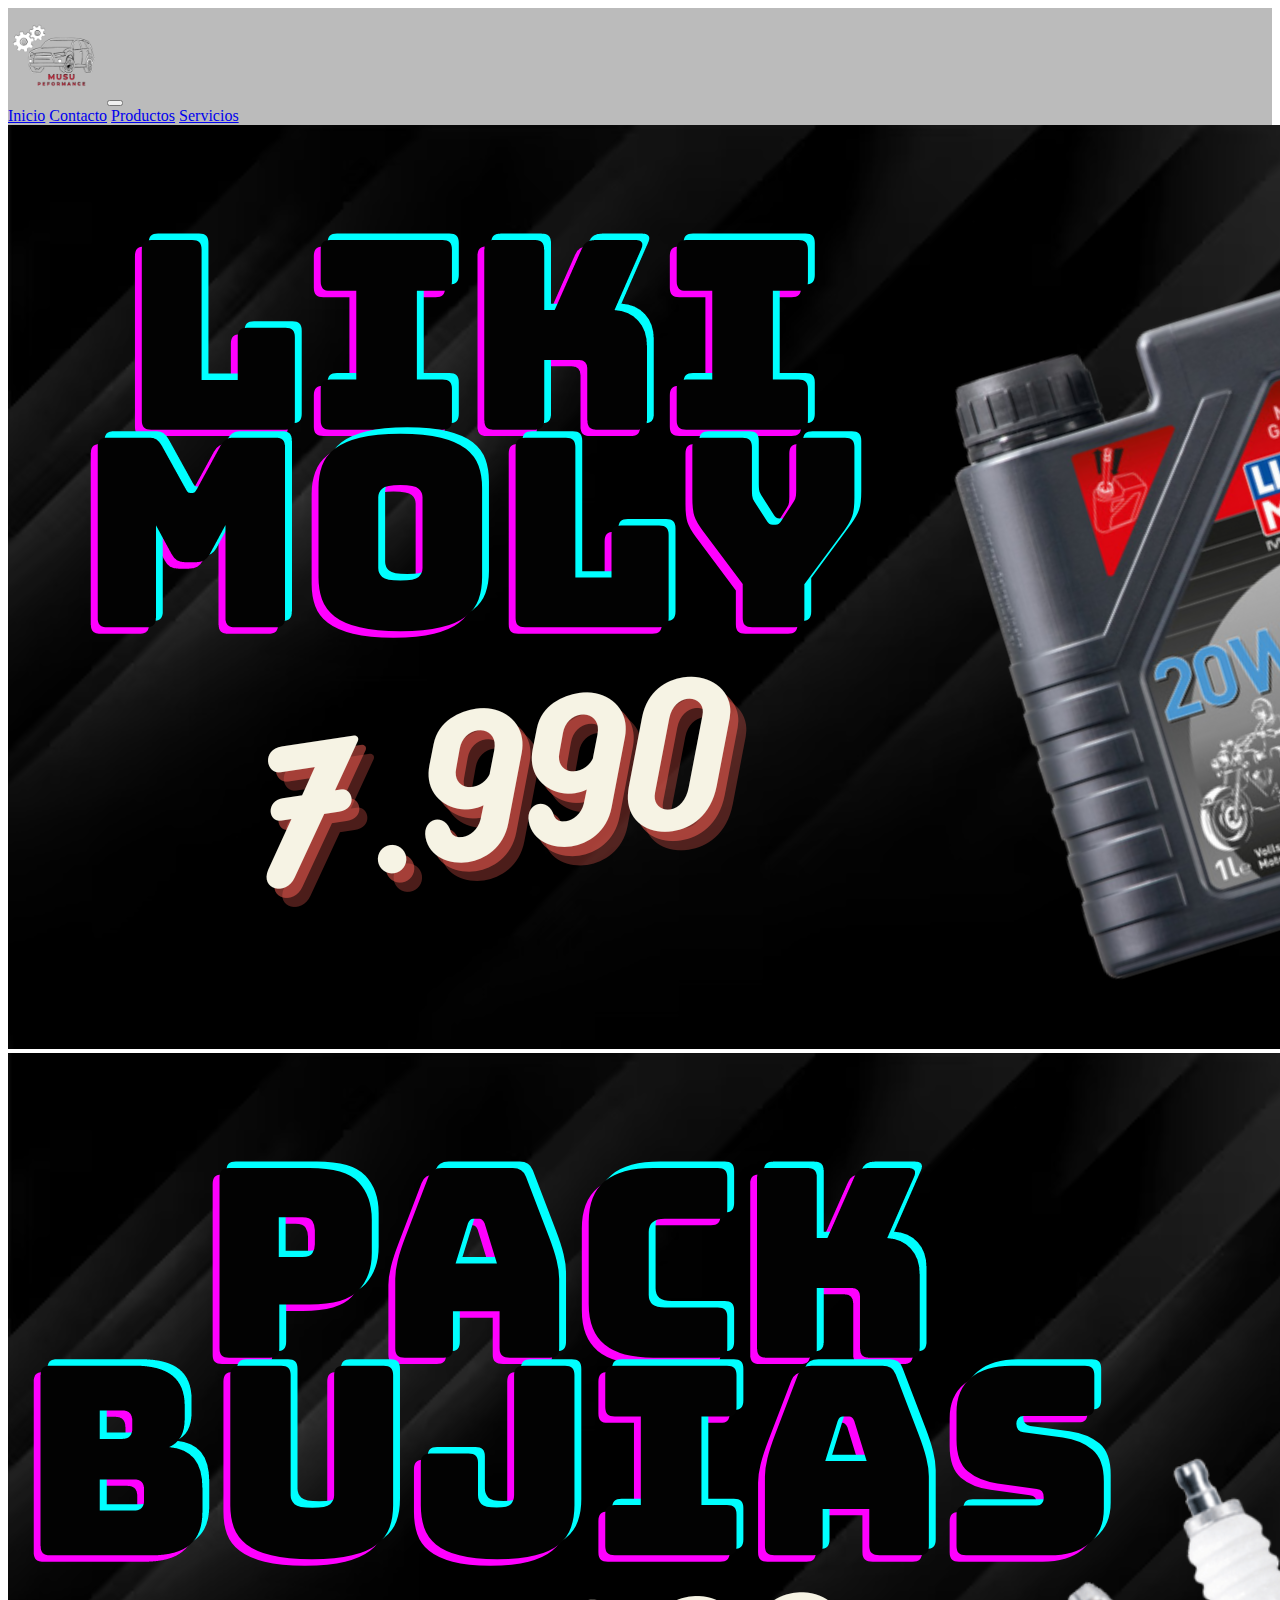
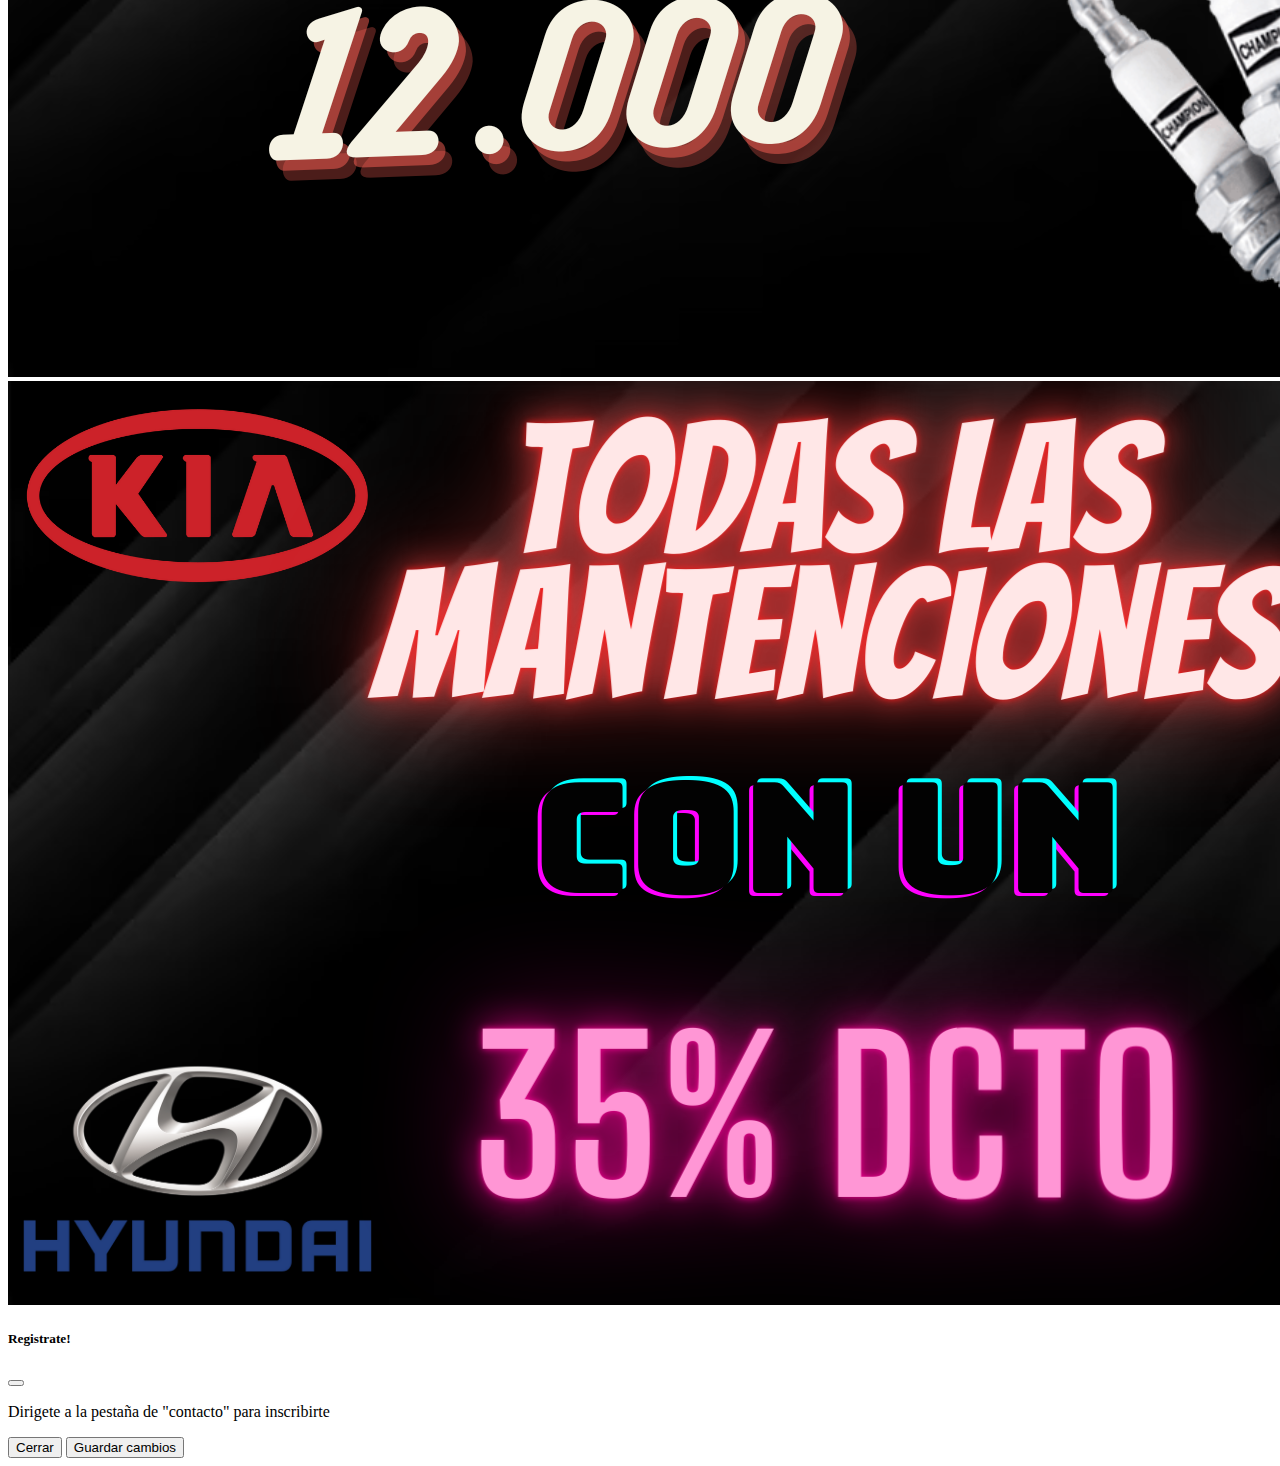
==== index.html @ af934499 "final" ====
<!DOCTYPE html>
<html lang="en">
<head>
    <meta charset="UTF-8">
    <meta http-equiv="X-UA-Compatible" content="IE=edge">
    <meta name="viewport" content="width=device-width, initial-scale=1.0">
    <title>MusuPeformanceWeb</title>
    <link rel="stylesheet" href="estilos.css">
    <link href="https://cdn.jsdelivr.net/npm/bootstrap@5.3.0-alpha2/dist/css/bootstrap.min.css" rel="stylesheet"integrity="sha384-aFq/bzH65dt+w6FI2ooMVUpc+21e0SRygnTpmBvdBgSdnuTN7QbdgL+OapgHtvPp" crossorigin="anonymous">
    <link rel="shortcut icon" href="imagenes/ato.png" type="image/x-icon">
</head>
<body>
    <nav class="navbar navbar-expand-lg" style="background-color: #bbbbbb;">
        <div class="container-fluid">
          <a class="navbar-brand" href="index.html"><img src="imagenes/logo.png" alt="logo" width="95px" height="95px"></a>
          <button class="navbar-toggler" type="button" data-bs-toggle="collapse" data-bs-target="#navbarNavAltMarkup" aria-controls="navbarNavAltMarkup" aria-expanded="false" aria-label="Toggle navigation">
            <span class="navbar-toggler-icon"></span>
          </button>
          <div class="collapse navbar-collapse" id="navbarNavAltMarkup">
            <div class="navbar-nav">
              <a class="nav-link active" aria-current="page" href="index.html">Inicio</a>
              <a class="nav-link" href="contacto.html">Contacto</a>
              <a class="nav-link" href="productos.html">Productos</a>
              <a class="nav-link" href="servicios.html">Servicios</a>
            </div>
          </div>
        </div>
    </nav>
    <div id="carouselExampleSlidesOnly" class="carousel slide" data-bs-ride="carousel">
        <div class="carousel-inner">
          <div class="carousel-item active">
            <img src="imagenes/liqui moly.png" class="d-block w-100" alt="OF1">
          </div>
          <div class="carousel-item">
            <img src="imagenes/bujias.png" class="d-block w-100" alt="OF2">
          </div>
          <div class="carousel-item">
            <img src="imagenes/mnt.png" class="d-block w-100" alt="OF3">
          </div>
        </div>
      </div>

      <div class="modal" tabindex="-1">
        <div class="modal-dialog">
          <div class="modal-content">
            <div class="modal-header">
              <h5 class="modal-title">Registrate!</h5>
              <button type="button" class="btn-close" data-bs-dismiss="modal" aria-label="Close"></button>
            </div>
            <div class="modal-body">
              <p>Dirigete a la pestaña de "contacto" para inscribirte</p>
            </div>
            <div class="modal-footer">
              <button type="button" class="btn btn-secondary" data-bs-dismiss="modal">Cerrar</button>
              <button type="button" class="btn btn-primary">Guardar cambios</button>
            </div>
          </div>
        </div>
      </div>
      

        


    


    
    
    
    
    
    
    
    
    
    
    
    
      <script src="https://cdn.jsdelivr.net/npm/@popperjs/core@2.11.2/dist/umd/popper.min.js" integrity="sha384-q9CRHqZndzlxGLOj+xrdLDJa9ittGte1NksRmgJKeCV9DrM7Kz868XYqsKWPpAmn" crossorigin="anonymous"></script>
      <script src="https://cdn.jsdelivr.net/npm/bootstrap@5.1.3/dist/js/bootstrap.min.js" integrity="sha384-QJHtvGhmr9XOIpI6YVutG+2QOK9T+ZnN4kzFN1RtK3zEFEIsxhlmWl5/YESvpZ13" crossorigin="anonymous"></script>
    
</body>
</html>
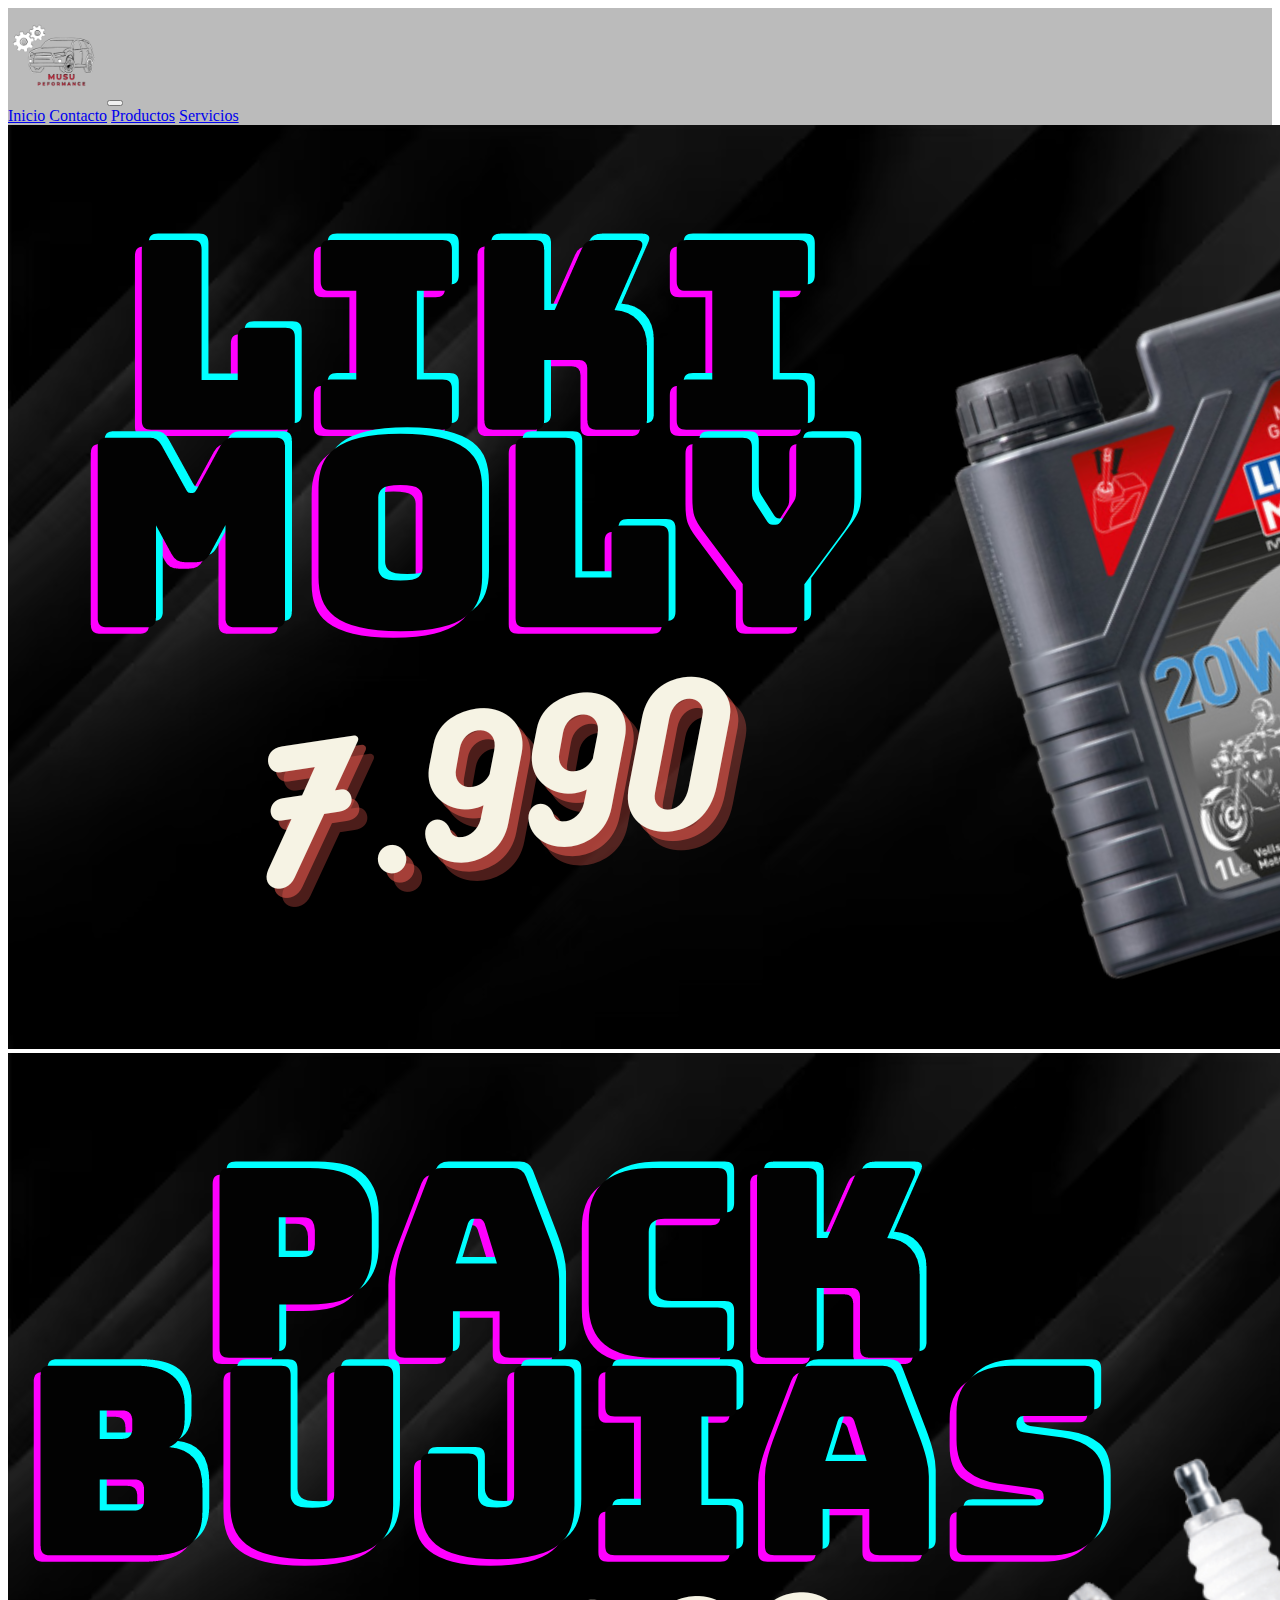
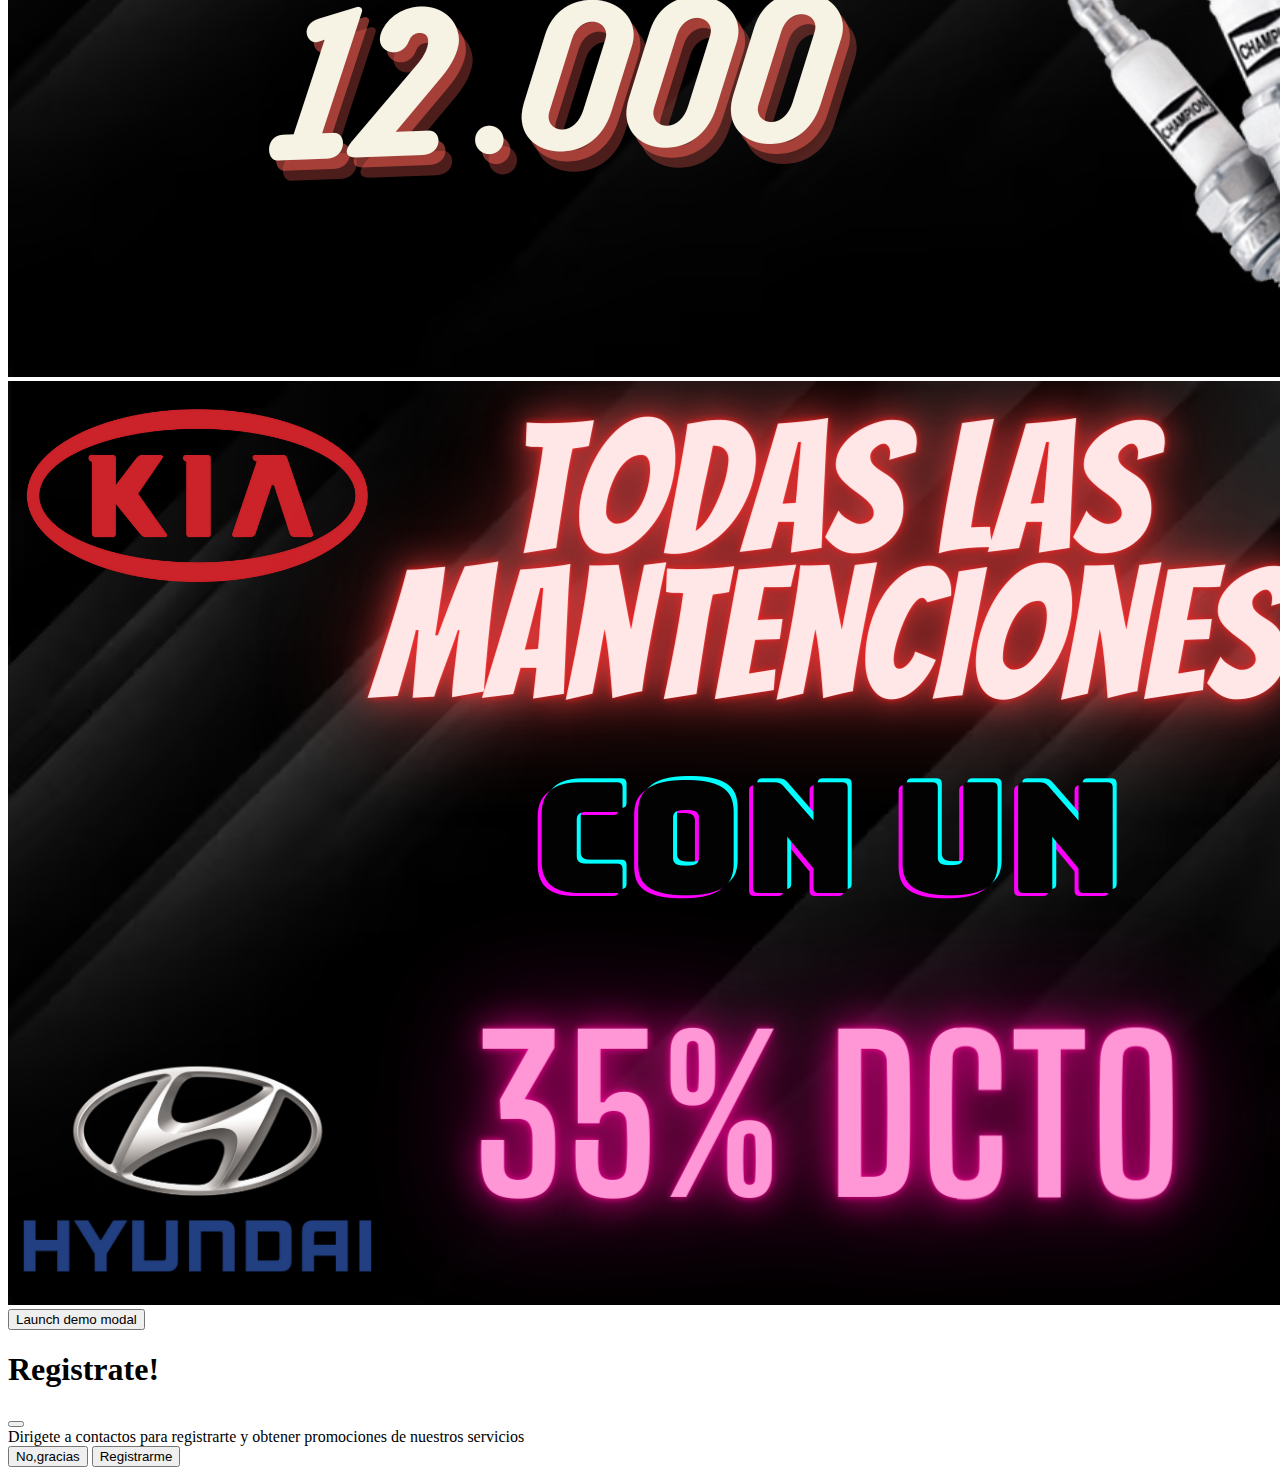
==== commit 46427f94: "carga desde duoc" ====
--- a/index.html
+++ b/index.html
@@ -40,19 +40,32 @@
         </div>
       </div>
 
-      <div class="modal" tabindex="-1">
-        <div class="modal-dialog">
-          <div class="modal-content">
-            <div class="modal-header">
-              <h5 class="modal-title">Registrate!</h5>
-              <button type="button" class="btn-close" data-bs-dismiss="modal" aria-label="Close"></button>
-            </div>
-            <div class="modal-body">
-              <p>Dirigete a la pestaña de "contacto" para inscribirte</p>
-            </div>
-            <div class="modal-footer">
-              <button type="button" class="btn btn-secondary" data-bs-dismiss="modal">Cerrar</button>
-              <button type="button" class="btn btn-primary">Guardar cambios</button>
+      <div class="container">
+        <div class="row">
+          <div class="col">
+            <button type="button" class="btn btn-primary" data-bs-toggle="modal" data-bs-target="#exampleModal">
+              Launch demo modal
+            </button>
+            
+            <!-- Modal -->
+            <div class="modal fade" id="exampleModal" tabindex="-1" aria-labelledby="exampleModalLabel" aria-hidden="true">
+              <div class="modal-dialog">
+                <div class="modal-content">
+                  <div class="modal-header">
+                    <h1 class="modal-title fs-5" id="exampleModalLabel">Registrate!</h1>
+                    <button type="button" class="btn-close" data-bs-dismiss="modal" aria-label="Close"></button>
+                  </div>
+                  <div class="modal-body">
+                    Dirigete a contactos para registrarte y obtener promociones de nuestros servicios
+                  
+                  </div>
+                  <div class="modal-footer">
+                    <button type="button" class="btn btn-secondary" data-bs-dismiss="modal">No,gracias</button>
+                    <a href="contacto.html"><button type="button" class="btn btn-primary">Registrarme</button></a>
+                    
+                  </div>
+                </div>
+              </div>
             </div>
           </div>
         </div>
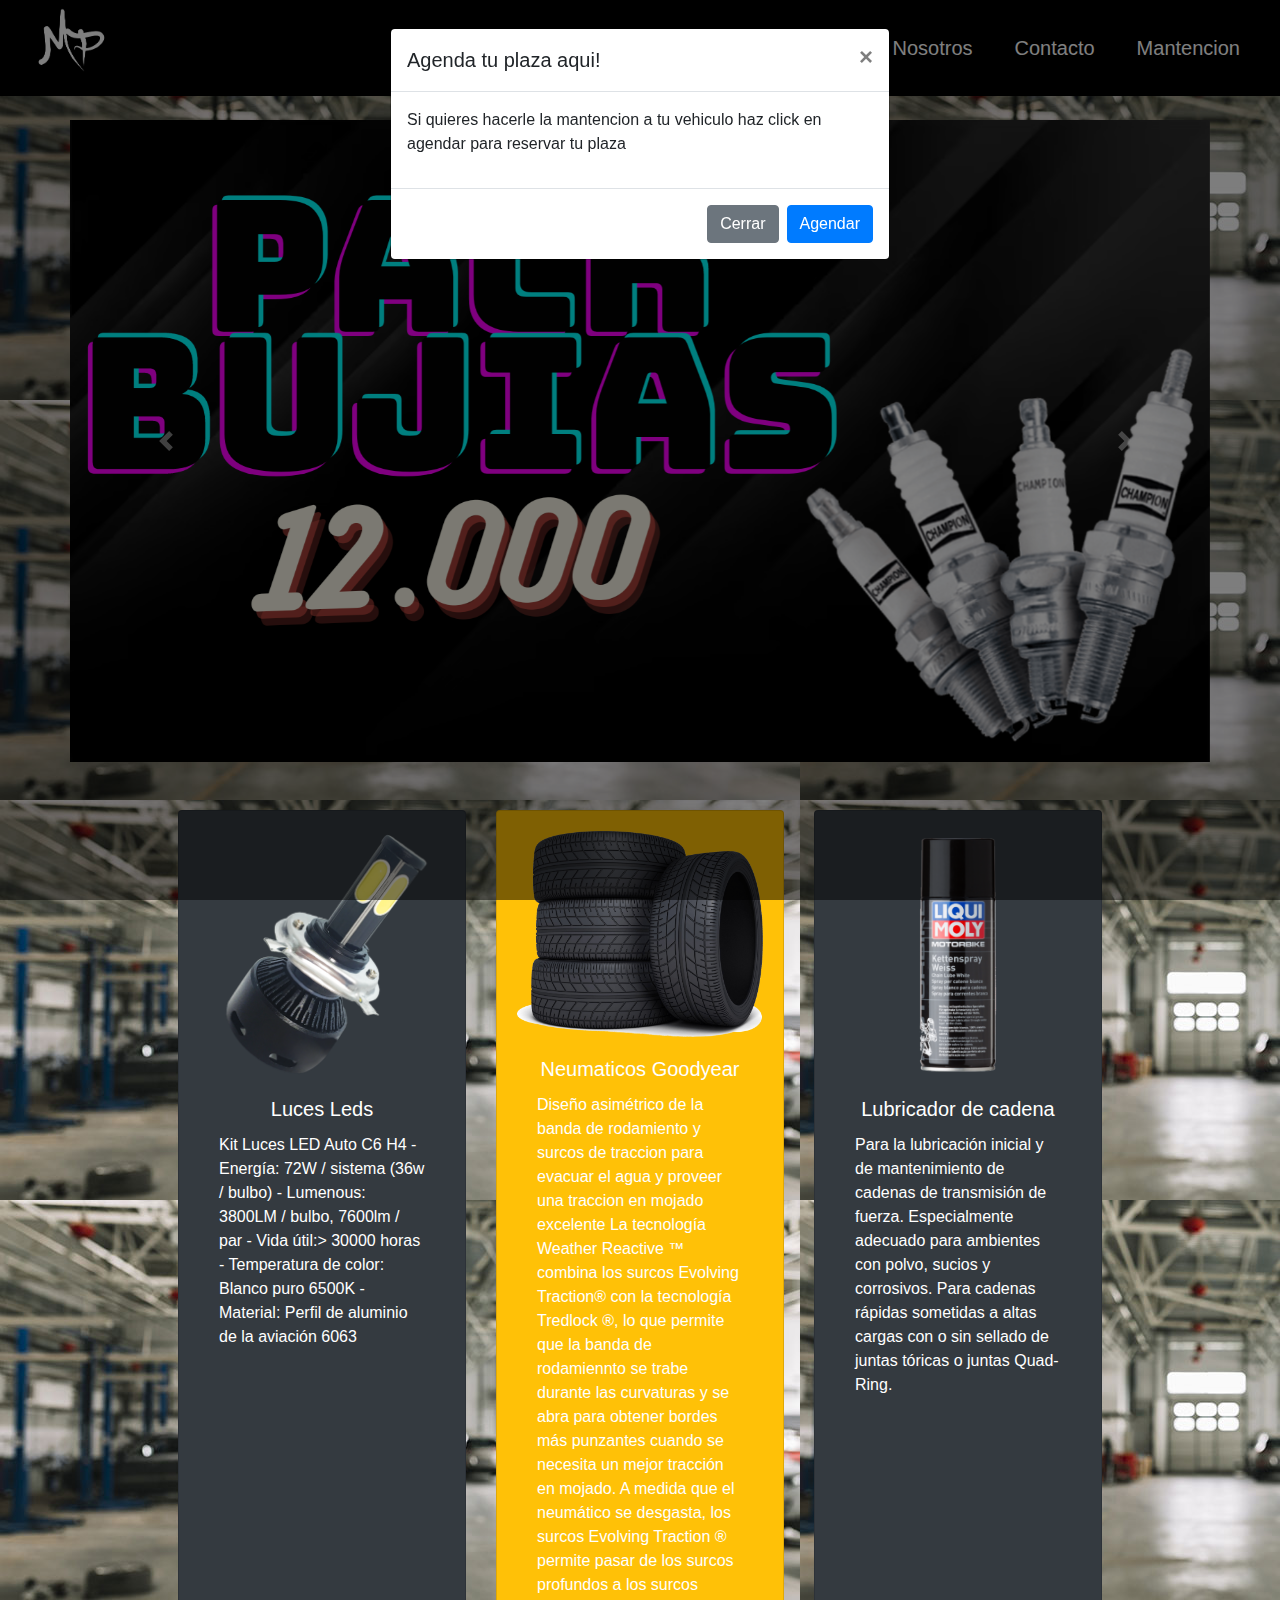
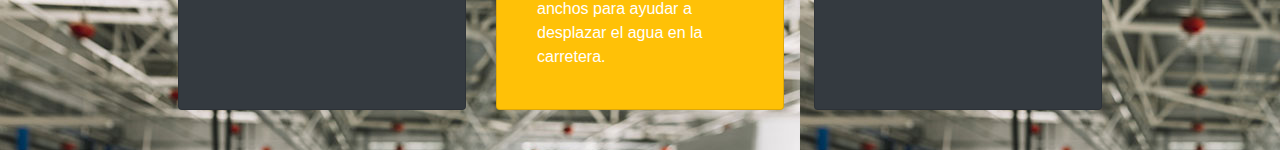
==== commit 31182d2a: "Actualizacion" ====
--- a/index.html
+++ b/index.html
@@ -1,97 +1,165 @@
 <!DOCTYPE html>
 <html lang="en">
 <head>
-    <meta charset="UTF-8">
-    <meta http-equiv="X-UA-Compatible" content="IE=edge">
-    <meta name="viewport" content="width=device-width, initial-scale=1.0">
-    <title>MusuPeformanceWeb</title>
-    <link rel="stylesheet" href="estilos.css">
-    <link href="https://cdn.jsdelivr.net/npm/bootstrap@5.3.0-alpha2/dist/css/bootstrap.min.css" rel="stylesheet"integrity="sha384-aFq/bzH65dt+w6FI2ooMVUpc+21e0SRygnTpmBvdBgSdnuTN7QbdgL+OapgHtvPp" crossorigin="anonymous">
-    <link rel="shortcut icon" href="imagenes/ato.png" type="image/x-icon">
+  <meta charset="UTF-8">
+  <meta http-equiv="X-UA-Compatible" content="IE=edge">
+  <meta name="viewport" content="width=device-width, initial-scale=1.0">
+  <link rel="stylesheet" href="https://cdn.jsdelivr.net/npm/bootstrap@4.3.1/dist/css/bootstrap.min.css">
+  <link rel="stylesheet" href="style.css">
+  <title>Musu Peformance</title>
 </head>
 <body>
-    <nav class="navbar navbar-expand-lg" style="background-color: #bbbbbb;">
-        <div class="container-fluid">
-          <a class="navbar-brand" href="index.html"><img src="imagenes/logo.png" alt="logo" width="95px" height="95px"></a>
-          <button class="navbar-toggler" type="button" data-bs-toggle="collapse" data-bs-target="#navbarNavAltMarkup" aria-controls="navbarNavAltMarkup" aria-expanded="false" aria-label="Toggle navigation">
-            <span class="navbar-toggler-icon"></span>
+
+  <nav class=" navbar">
+    <label for="" class="brand">
+        <a href="index.html"><img src="imagenes/generatedtext (1).png" alt="logo" width="90px"></a>
+    </label>
+    <ul class="nav nav-pills nav-fill p-2">
+        
+        <li class="nav-item">
+            <a class="nav-link" href="index.html">Inicio</a>
+        </li>
+        <li class="nav-item">
+            <a class="nav-link" href="productos.html">Productos</a>
+        </li>
+        <li class="nav-item">
+            <a class="nav-link" href="Nosotros.html">Sobre Nosotros</a>
+        </li>
+        <li class="nav-item">
+            <a class="nav-link" href="contacto.html">Contacto</a>
+        </li>
+        <li class="nav-item">
+          <a class="nav-link" href="mantencion.html">Mantencion</a>
+      </li>
+    </ul>
+  </nav> 
+  <br>
+
+  <div class="container">
+    <div class="row">
+      <div id="carouselExampleFade" class="carousel slide carousel-fade" data-ride="carousel">
+        <div class="carousel-inner">
+          <div class="carousel-item active">
+            <img src="imagenes/bujias.png" class="d-block w-100" alt="1">
+          </div>
+          <div class="carousel-item">
+            <img src="imagenes/mnt.png" class="d-block w-100" alt="2">
+          </div>
+          <div class="carousel-item">
+            <img src="imagenes/liqui moly.png" class="d-block w-100" alt="3">
+          </div>
+        </div>
+        <a class="carousel-control-prev" href="#carouselExampleFade" role="button" data-slide="prev">
+          <span class="carousel-control-prev-icon" aria-hidden="true"></span>
+          <span class="sr-only">Previous</span>
+        </a>
+        <a class="carousel-control-next" href="#carouselExampleFade" role="button" data-slide="next">
+          <span class="carousel-control-next-icon" aria-hidden="true"></span>
+          <span class="sr-only">Next</span>
+        </a>
+      </div>
+    </div>
+  </div>
+
+  <div id="ventana-modal" class="modal" tabindex="-1" role="dialog">
+    <div class="modal-dialog" role="document">
+      <div class="modal-content">
+        <div class="modal-header">
+          <h5 class="modal-title">Agenda tu plaza aqui!</h5>
+          <button type="button" class="close" data-dismiss="modal" aria-label="Close">
+            <span aria-hidden="true">&times;</span>
           </button>
-          <div class="collapse navbar-collapse" id="navbarNavAltMarkup">
-            <div class="navbar-nav">
-              <a class="nav-link active" aria-current="page" href="index.html">Inicio</a>
-              <a class="nav-link" href="contacto.html">Contacto</a>
-              <a class="nav-link" href="productos.html">Productos</a>
-              <a class="nav-link" href="servicios.html">Servicios</a>
+        </div>
+        <div class="modal-body">
+          <p>Si quieres hacerle la mantencion a tu vehiculo haz click en agendar para reservar tu plaza </p>
+        </div>
+        <div class="modal-footer">
+          <button type="button" class="btn btn-secondary" data-dismiss="modal">Cerrar</button>
+          <a href="mantencion.html"><button type="button" class="btn btn-primary">Agendar</button></a>
+        </div>
+      </div>
+    </div>
+  </div>
+  <br>
+  <br>
+  <div class="container">
+    <div class="row">
+      <div class="row cards" style="width: auto; margin: auto auto;">
+          <div class="card-deck">
+            <div class="card text-white bg-dark mb-3" id="info" style="max-width: 18rem;">
+              <img src="imagenes/LEDl.png" class="card-img-top" alt="..." >
+              <div class="card-body">
+                <h5 class="card-title">Luces Leds</h5>
+                <p class="card-text">Kit Luces LED Auto C6 H4
+
+                  - Energía: 72W / sistema (36w / bulbo)
+                  - Lumenous: 3800LM / bulbo, 7600lm / par
+                  - Vida útil:> 30000 horas
+                  - Temperatura de color: Blanco puro 6500K
+                  - Material: Perfil de aluminio de la aviación 6063</p>
+              </div>
+        
+            </div>
+            <div class="card text-white bg-warning mb-3" id="info" style="max-width: 18rem;">
+              <img src="imagenes/nmta.png" class="card-img-top" alt="...">
+              <div class="card-body">
+                <h5 class="card-title">Neumaticos Goodyear</h5>
+                <p class="card-text">Diseño asimétrico de la banda de rodamiento y surcos de traccion para evacuar el agua y proveer una traccion en mojado excelente
+
+                  La tecnología Weather Reactive ™ combina los surcos Evolving Traction® con la tecnología Tredlock ®, lo que permite que la banda de rodamiennto se trabe durante las curvaturas y se abra para obtener bordes más punzantes cuando se necesita un mejor tracción en mojado.
+                  
+                  A medida que el neumático se desgasta, los surcos Evolving Traction ® permite pasar de los surcos profundos a los surcos anchos para ayudar a desplazar el agua en la carretera. </p>
+              </div>
+        
+            </div>
+            <div class="card text-white bg-dark mb-3" id="info" style="max-width: 18rem;">
+              <img src="imagenes/lubri.jpg" class="card-img-top" alt="...">
+              <div class="card-body">
+                <h5 class="card-title">Lubricador de cadena</h5>
+                <p class="card-text"> Para la lubricación inicial y de mantenimiento de cadenas de transmisión de fuerza. Especialmente adecuado para ambientes con polvo, sucios y corrosivos. Para cadenas rápidas sometidas a altas cargas con o sin sellado de juntas tóricas o juntas Quad-Ring.</p>
+              </div>
+        
             </div>
           </div>
+
+        
+        
+        
+        
+        
         </div>
-    </nav>
-    <div id="carouselExampleSlidesOnly" class="carousel slide" data-bs-ride="carousel">
-        <div class="carousel-inner">
-          <div class="carousel-item active">
-            <img src="imagenes/liqui moly.png" class="d-block w-100" alt="OF1">
-          </div>
-          <div class="carousel-item">
-            <img src="imagenes/bujias.png" class="d-block w-100" alt="OF2">
-          </div>
-          <div class="carousel-item">
-            <img src="imagenes/mnt.png" class="d-block w-100" alt="OF3">
-          </div>
-        </div>
-      </div>
-
-      <div class="container">
-        <div class="row">
-          <div class="col">
-            <button type="button" class="btn btn-primary" data-bs-toggle="modal" data-bs-target="#exampleModal">
-              Launch demo modal
-            </button>
-            
-            <!-- Modal -->
-            <div class="modal fade" id="exampleModal" tabindex="-1" aria-labelledby="exampleModalLabel" aria-hidden="true">
-              <div class="modal-dialog">
-                <div class="modal-content">
-                  <div class="modal-header">
-                    <h1 class="modal-title fs-5" id="exampleModalLabel">Registrate!</h1>
-                    <button type="button" class="btn-close" data-bs-dismiss="modal" aria-label="Close"></button>
-                  </div>
-                  <div class="modal-body">
-                    Dirigete a contactos para registrarte y obtener promociones de nuestros servicios
-                  
-                  </div>
-                  <div class="modal-footer">
-                    <button type="button" class="btn btn-secondary" data-bs-dismiss="modal">No,gracias</button>
-                    <a href="contacto.html"><button type="button" class="btn btn-primary">Registrarme</button></a>
-                    
-                  </div>
-                </div>
-              </div>
-            </div>
-          </div>
-        </div>
-      </div>
+      
+      
+      
+      
       
 
-        
+
+
+
+
+    </div>
+  </div>
+  <br>
+
 
 
     
 
 
-    
-    
-    
-    
-    
-    
-    
-    
-    
-    
-    
-    
-      <script src="https://cdn.jsdelivr.net/npm/@popperjs/core@2.11.2/dist/umd/popper.min.js" integrity="sha384-q9CRHqZndzlxGLOj+xrdLDJa9ittGte1NksRmgJKeCV9DrM7Kz868XYqsKWPpAmn" crossorigin="anonymous"></script>
-      <script src="https://cdn.jsdelivr.net/npm/bootstrap@5.1.3/dist/js/bootstrap.min.js" integrity="sha384-QJHtvGhmr9XOIpI6YVutG+2QOK9T+ZnN4kzFN1RtK3zEFEIsxhlmWl5/YESvpZ13" crossorigin="anonymous"></script>
-    
+
+
+
+
+
+
+
+
+  <script src="https://code.jquery.com/jquery-3.3.1.slim.min.js" ></script>
+  <script src="https://cdn.jsdelivr.net/npm/popper.js@1.14.7/dist/umd/popper.min.js" ></script>
+  <script src="https://cdn.jsdelivr.net/npm/bootstrap@4.3.1/dist/js/bootstrap.min.js" ></script>
+  <script src="script.js"></script>
+  <script src="validacion.js"></script>
+
 </body>
 </html>--- a/style.css
+++ b/style.css
@@ -0,0 +1,44 @@
+*{
+    font-family:'Gill Sans', 'Gill Sans MT', Calibri, 'Trebuchet MS', sans-serif;
+    
+}
+
+body{
+    background-image: url("imagenes/FONDO.jpg");
+
+
+
+
+}
+
+a{
+    color: white;
+    margin-left: 10px;
+    font-size: 20px;
+}
+nav.navbar {
+    background-color: #000000;
+}
+
+
+a:hover {
+    color: #991616;
+    cursor: pointer;
+  }
+
+
+
+h5{
+    text-align: center;
+
+
+
+}
+
+#info {
+    padding: 20px;
+
+
+
+}
+
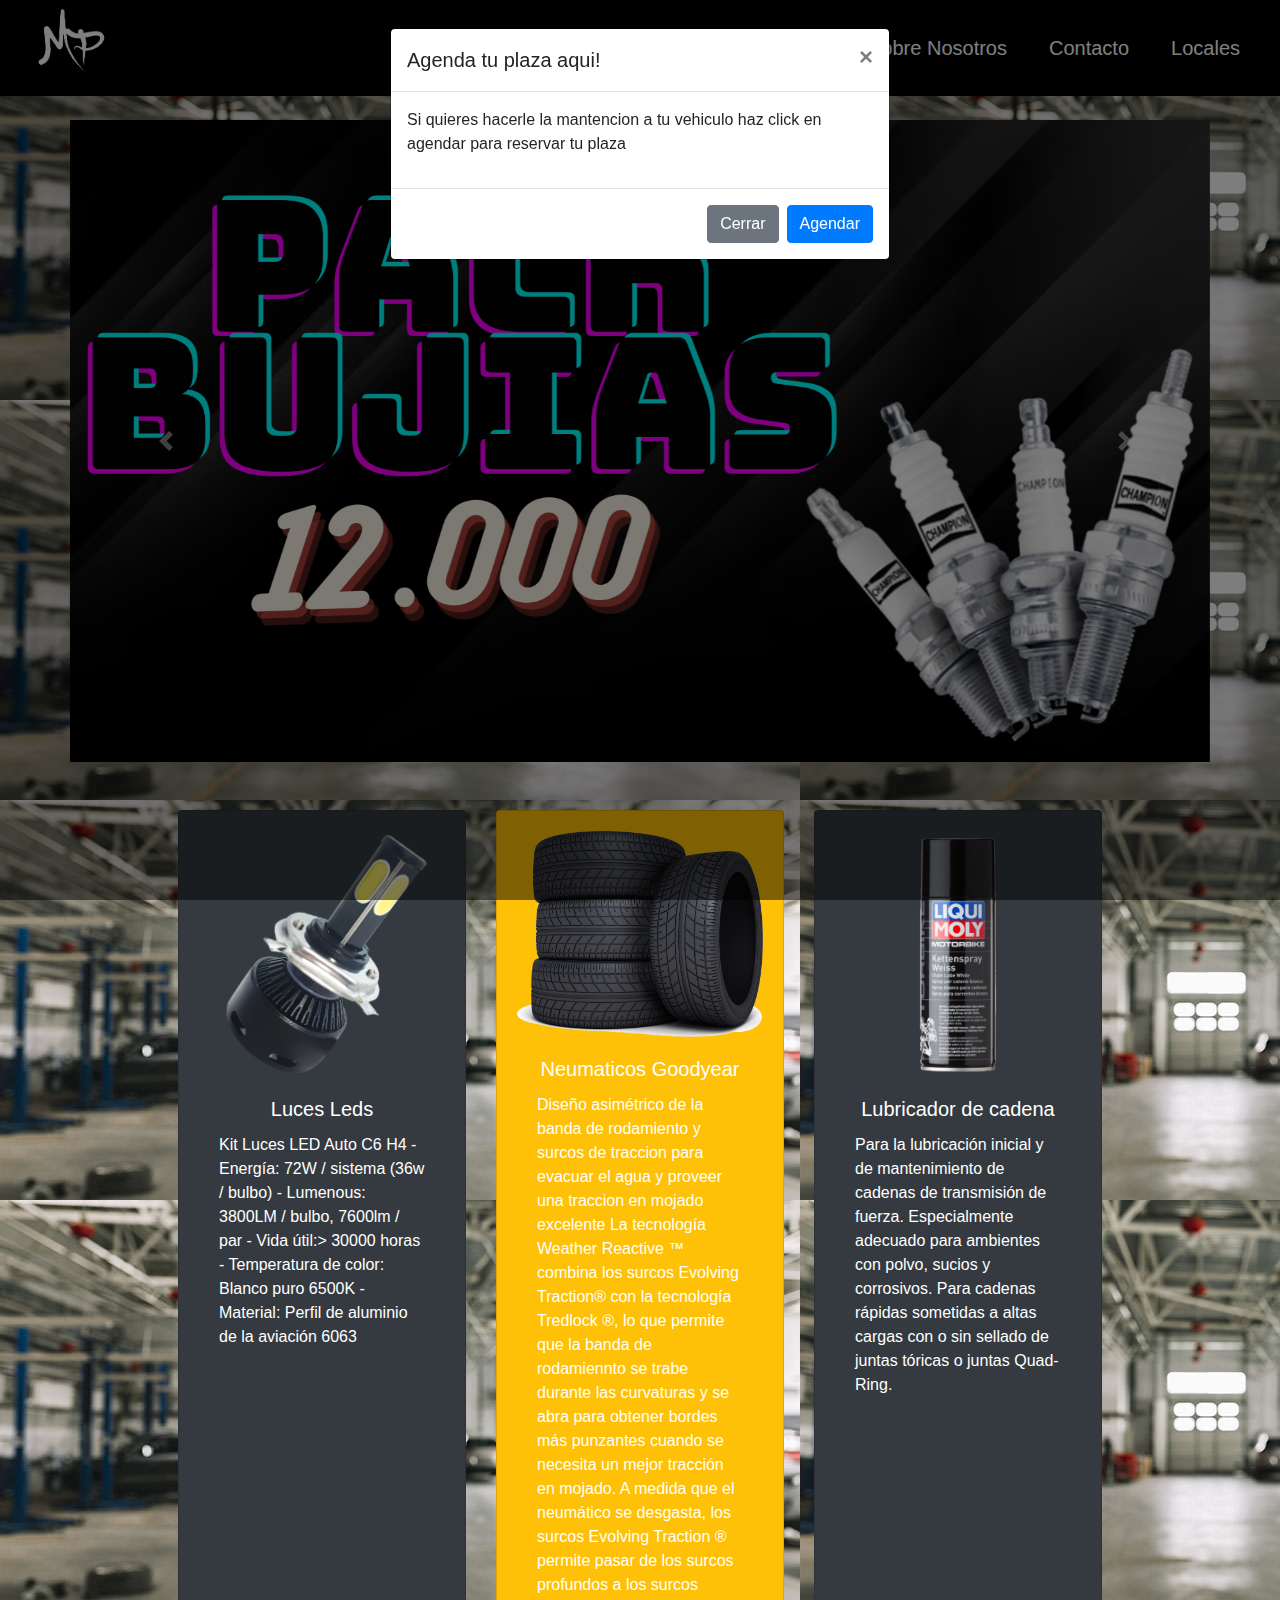
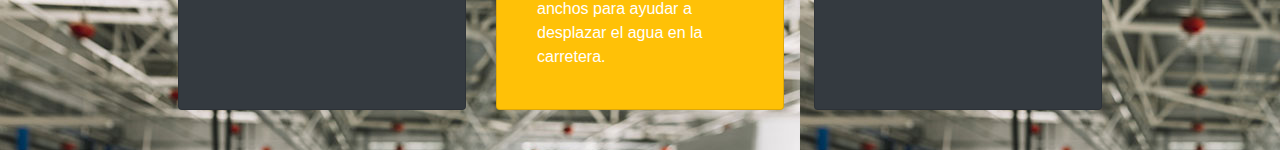
==== commit 62b87202: "Ev-2" ====
--- a/index.html
+++ b/index.html
@@ -29,7 +29,7 @@
             <a class="nav-link" href="contacto.html">Contacto</a>
         </li>
         <li class="nav-item">
-          <a class="nav-link" href="mantencion.html">Mantencion</a>
+          <a class="nav-link" href="mantencion.html">Locales</a>
       </li>
     </ul>
   </nav> 
